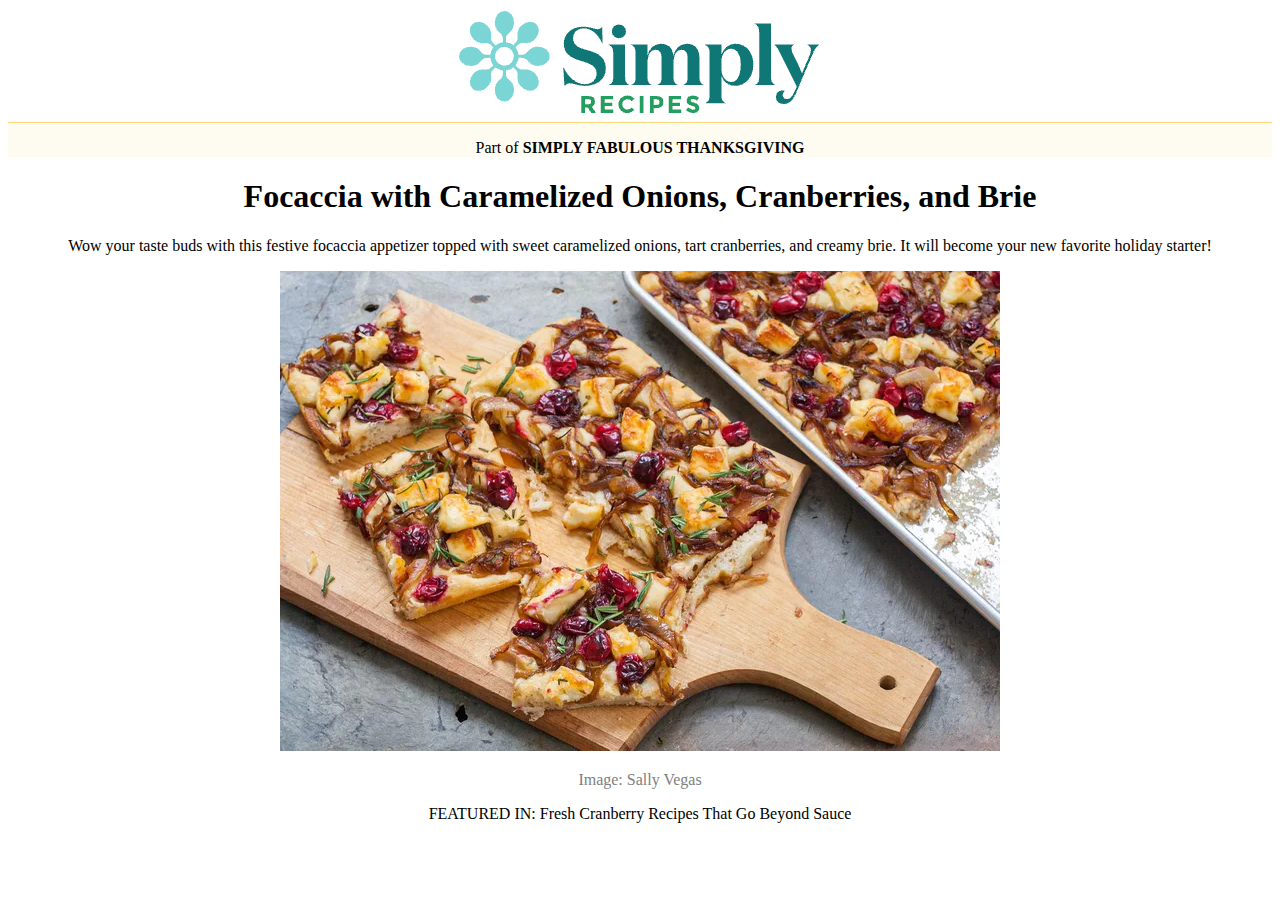
==== SETTIMANA1/GIORNO3/index.html @ 05631657 "esercizio1 settimana1 giorno1" ====
<!DOCTYPE html>
<html lang="it">

<head>
    <meta charset="UTF-8">
    <meta name="viewport" content="width=device-width, initial-scale=1.0">
    <title>Focaccia Simply Recipes</title>
    <link rel="stylesheet" href="assets/CSS/style.css" />
</head>

<body>
    <div class="corpo">
        <header>
            <div>
                <img src="./assets/img/logo.png" />
            </div>
            <div class="call">
                <p>Part of <span class="sottotitolo"> simply fabulous thanksgiving </span>
                </p>
            </div>
        </header>
        <main>
            <h1>Focaccia with Caramelized Onions, Cranberries, and Brie</h1>
            <div>
                <p>Wow your taste buds with this festive focaccia appetizer topped with sweet caramelized onions, tart
                    cranberries, and creamy brie. It will become your new favorite holiday starter!</p>
            </div>
            <div>
                <video src="./assets/video/brotsky-bakery.mp4" poster="./assets/img/focaccia.png"></video>

            </div>
            <div>
                <p>
                    <cite class="citazione">Image: Sally Vegas</cite>
                </p>
            </div>
            <div> 
                <p><span class="descr">Featured in: </span><span>Fresh Cranberry Recipes That Go Beyond Sauce</span></p>
            </div>

        </main>
    </div>
</body>

</html>
---- SETTIMANA1/GIORNO3/assets/CSS/style.css ----
.corpo {
    text-align: center;
    font-family: Georgia, 'Times New Roman', Times, serif;
}
.sottotitolo {
    text-transform: uppercase;
    font-weight: bold;
}
.call{
    background-color: #FEFBF1;
    border-top: 1px solid #FFD977;
}
.citazione{
    color: gray;
    font-style: normal;
}
.descr{
    text-transform: uppercase;
}
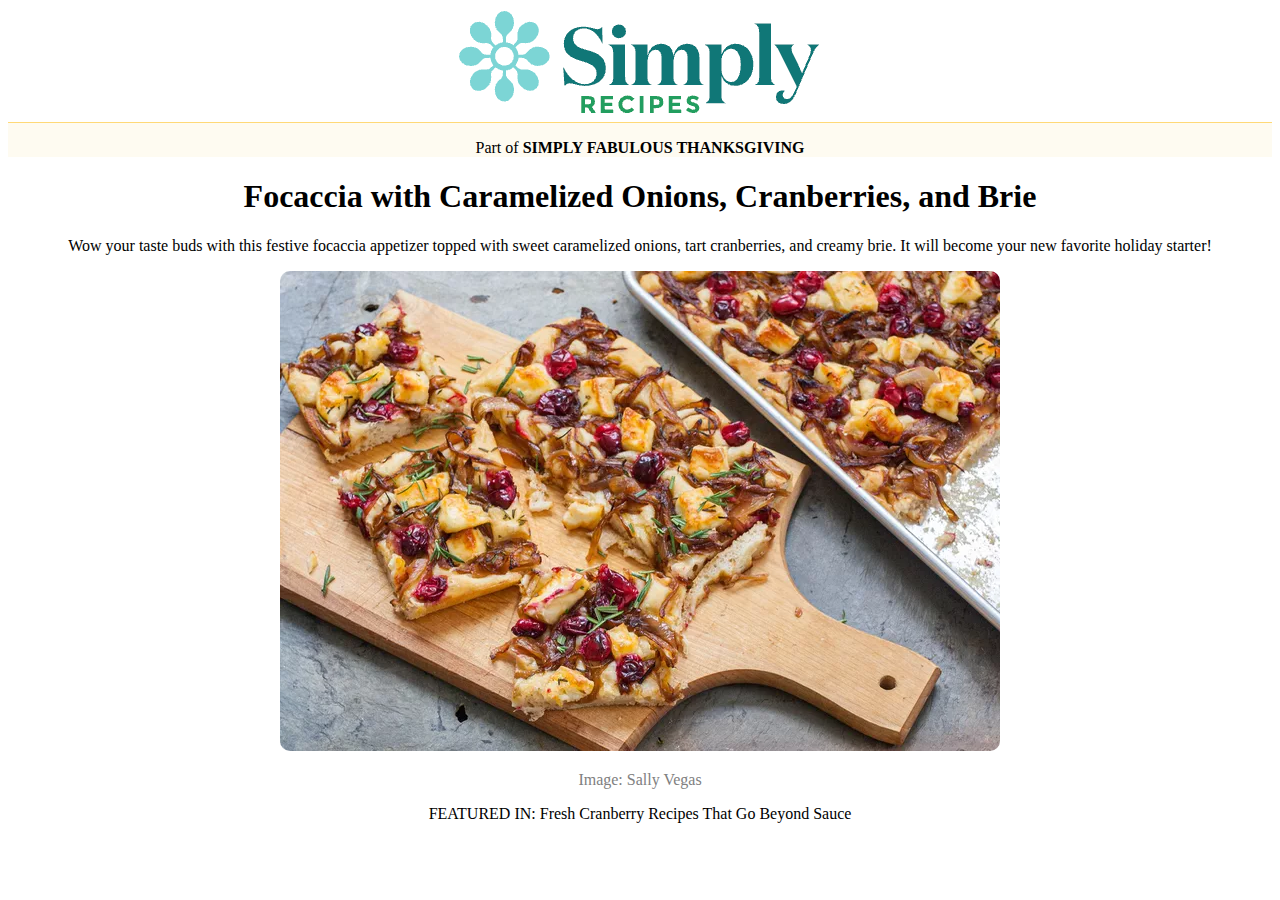
==== commit 525db9eb: "esercizio unit 1 settimana1 giorno 3" ====
--- a/SETTIMANA1/GIORNO3/index.html
+++ b/SETTIMANA1/GIORNO3/index.html
@@ -26,7 +26,7 @@
                     cranberries, and creamy brie. It will become your new favorite holiday starter!</p>
             </div>
             <div>
-                <video src="./assets/video/brotsky-bakery.mp4" poster="./assets/img/focaccia.png"></video>
+                <video src="./assets/video/brotsky-bakery.mp4" poster="./assets/img/focaccia.png" class="video"></video>
 
             </div>
             <div>
--- a/SETTIMANA1/GIORNO3/assets/CSS/style.css
+++ b/SETTIMANA1/GIORNO3/assets/CSS/style.css
@@ -16,4 +16,8 @@
 }
 .descr{
     text-transform: uppercase;
+}
+.video{
+border-radius: 10px;
+box-shadow: 5px, 5px 5px, color=grey;
 }